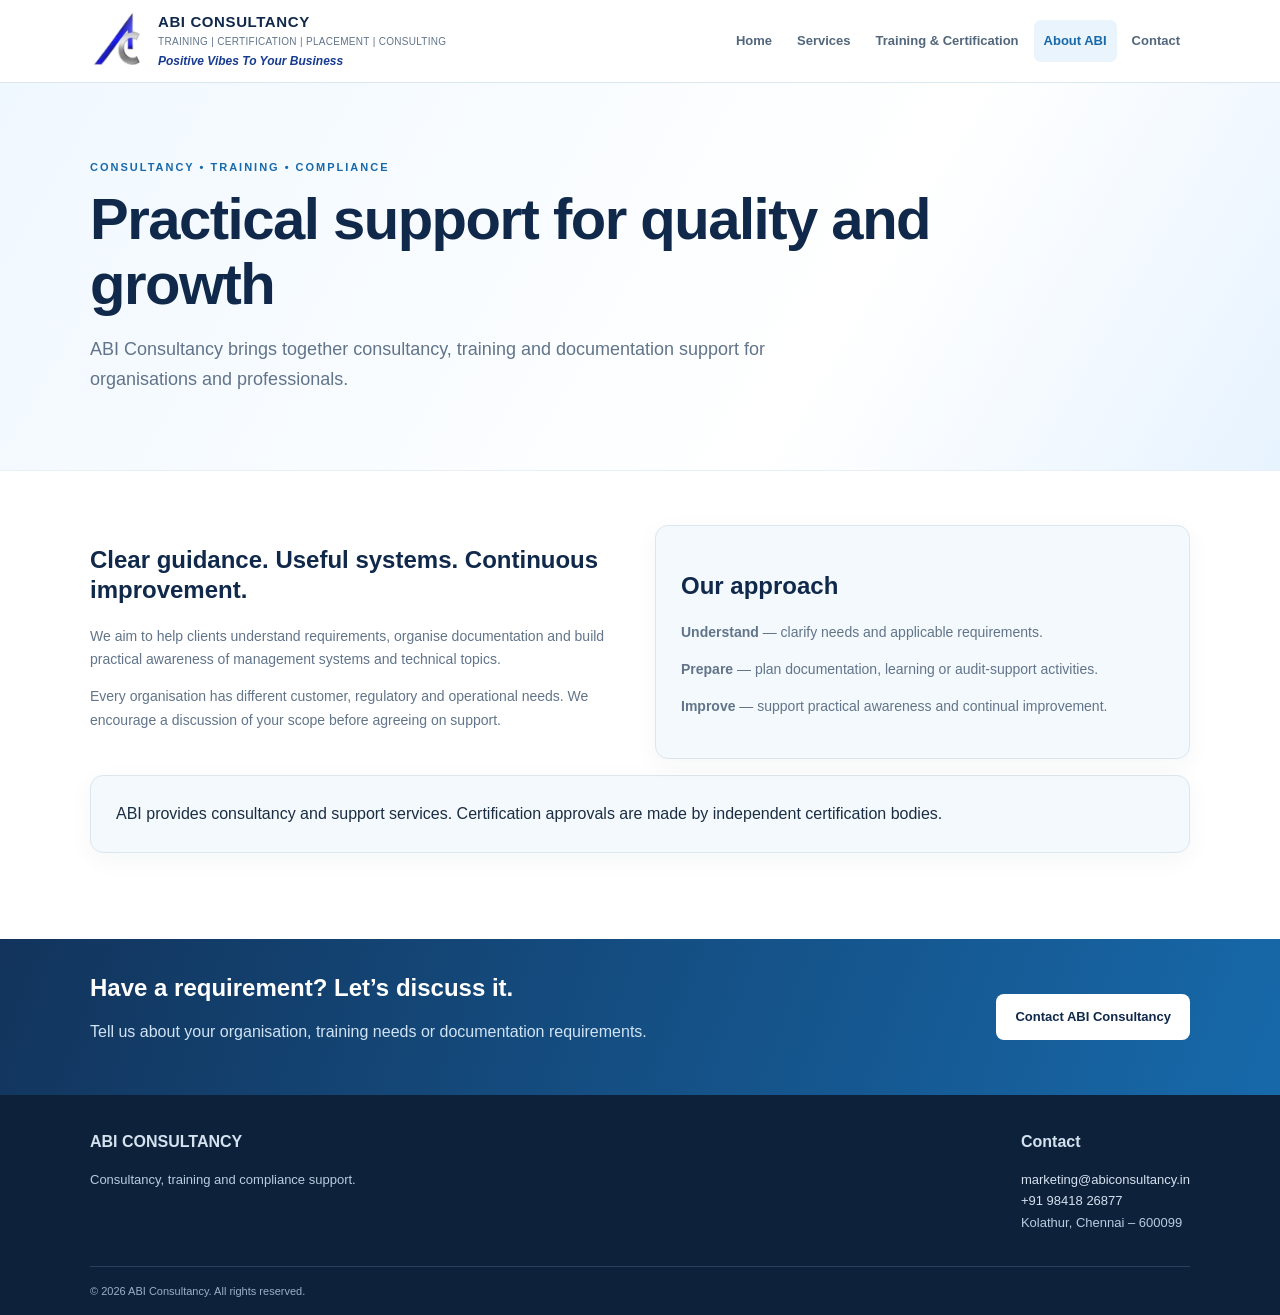
==== about.html @ 4be6f724 "Add files via upload Update ABI website with official logo and tagline" ====
<!doctype html><html lang="en"><head><meta charset="utf-8"><meta name="viewport" content="width=device-width, initial-scale=1"><title>About ABI Consultancy</title><meta name="description" content="ABI Consultancy brings together consultancy, training and documentation support for organisations and professionals."><link rel="stylesheet" href="styles.css"><link rel="icon" href="favicon.svg" type="image/svg+xml"></head><body>
<header><div class="wrap top"><a class="brand" href="index.html"><img class="brand-logo" src="abi-logo.png" alt="ABI Consultancy logo"><span class="brand-copy"><strong>ABI CONSULTANCY</strong><small class="descriptor">TRAINING | CERTIFICATION | PLACEMENT | CONSULTING</small><small class="tagline">Positive Vibes To Your Business</small></span></a><button id="toggle" aria-expanded="false" aria-label="Toggle navigation">☰</button><nav id="nav"><a class="" href="index.html">Home</a><a class="" href="services.html">Services</a><a class="" href="training.html">Training & Certification</a><a class="active" href="about.html">About ABI</a><a class="" href="contact.html">Contact</a></nav></div></header>
<main><section class="hero"><div class="wrap"><p class="eyebrow">CONSULTANCY • TRAINING • COMPLIANCE</p><h1>Practical support for quality and growth</h1><p class="intro">ABI Consultancy brings together consultancy, training and documentation support for organisations and professionals.</p></div></section><section class="wrap content">
<section class="about"><div><h2>Clear guidance. Useful systems. Continuous improvement.</h2><p>We aim to help clients understand requirements, organise documentation and build practical awareness of management systems and technical topics.</p><p>Every organisation has different customer, regulatory and operational needs. We encourage a discussion of your scope before agreeing on support.</p></div><div class="note"><h2>Our approach</h2><p><b>Understand</b> — clarify needs and applicable requirements.</p><p><b>Prepare</b> — plan documentation, learning or audit-support activities.</p><p><b>Improve</b> — support practical awareness and continual improvement.</p></div></section><p class="note">ABI provides consultancy and support services. Certification approvals are made by independent certification bodies.</p>
</section><section class="band"><div class="wrap bandinner"><div><h2>Have a requirement? Let’s discuss it.</h2><p>Tell us about your organisation, training needs or documentation requirements.</p></div><a class="button light" href="contact.html">Contact ABI Consultancy</a></div></section></main>
<footer><div class="wrap foot"><div><strong>ABI CONSULTANCY</strong><p>Consultancy, training and compliance support.</p></div><div><strong>Contact</strong><p><a href="mailto:marketing@abiconsultancy.in">marketing@abiconsultancy.in</a><br><a href="tel:+919841826877">+91 98418 26877</a><br>Kolathur, Chennai – 600099</p></div></div><div class="wrap copyright">© <span id="year"></span> ABI Consultancy. All rights reserved.</div></footer><script src="script.js"></script></body></html>
---- styles.css ----
:root{--navy:#10294b;--blue:#1769aa;--sky:#eaf4fc;--ink:#1a2d43;--muted:#61748a;--line:#dce6ef}*{box-sizing:border-box}body{margin:0;font-family:Arial,Helvetica,sans-serif;color:var(--ink);line-height:1.65}a{color:var(--blue);text-decoration:none}.wrap{width:min(1100px,calc(100% - 36px));margin:auto}header{position:sticky;top:0;background:#fff;border-bottom:1px solid var(--line);z-index:4}.top{min-height:82px;display:flex;align-items:center;justify-content:space-between;gap:20px}.brand{display:flex;align-items:center;gap:10px;color:var(--navy);min-width:260px}.brand-logo{width:58px;height:58px;object-fit:contain;flex-shrink:0}.brand-copy{display:block}.brand strong{display:block;letter-spacing:.6px;font-size:15px;line-height:1.25}.brand small{display:block;font-size:10px;margin-top:3px;line-height:1.35}.brand .descriptor{color:var(--muted);letter-spacing:.3px}.brand .tagline{color:#173b8f;font-size:12px;font-weight:700;font-style:italic;margin-top:4px}nav{display:flex;gap:5px}nav a{font-size:13px;font-weight:bold;padding:10px;border-radius:7px;color:#52667c}nav a:hover,nav a.active{background:var(--sky);color:var(--blue)}#toggle{display:none;background:#fff;border:1px solid var(--line);border-radius:7px;padding:8px 12px;font-size:20px}.hero{background:linear-gradient(120deg,#f0f8ff,#fff 65%,#e7f3ff);padding:64px 0 58px;border-bottom:1px solid #e7f0f7}.eyebrow{font-size:11px;letter-spacing:2px;font-weight:900;color:var(--blue)}h1{font-size:clamp(36px,5vw,58px);line-height:1.12;letter-spacing:-1.5px;color:var(--navy);max-width:850px;margin:10px 0 18px}.intro{font-size:18px;color:var(--muted);max-width:760px}.button{display:inline-block;border:0;border-radius:8px;padding:12px 19px;background:var(--blue);color:white;font-weight:bold;font-size:13px;cursor:pointer}.secondary{background:white;color:var(--navy);border:1px solid #c6d8e8}.content{padding-top:54px;padding-bottom:70px}.cards{display:grid;grid-template-columns:repeat(3,1fr);gap:18px}.cards article,.note,form{border:1px solid var(--line);border-radius:13px;padding:25px;background:#fff;box-shadow:0 7px 24px #10294b0b}.cards b{display:inline-block;background:var(--sky);color:var(--blue);padding:7px 11px;border-radius:7px;font-size:12px}.cards h2,h2{color:var(--navy);line-height:1.25}.cards p,.about p,.contact p{color:var(--muted);font-size:14px}.cards small,small{color:var(--muted)}.about,.contact{display:grid;grid-template-columns:1fr 1fr;gap:30px}.note{background:#f4f9fd}.contact{grid-template-columns:.8fr 1.2fr}.contact form{box-shadow:none}label{display:block;font-size:13px;font-weight:bold;color:var(--navy);margin:12px 0}input,select,textarea{display:block;width:100%;font:inherit;border:1px solid #cbd9e5;border-radius:7px;padding:11px;margin-top:5px}textarea{resize:vertical}.whatsapp{background:#168b58}.band{background:linear-gradient(110deg,#12345c,#1769aa);color:white;padding:34px 0}.bandinner{display:flex;align-items:center;justify-content:space-between;gap:24px}.band h2{color:white;margin:0}.band p{color:#d1e4f5}.light{background:white;color:var(--navy)}footer{background:#0d213b;color:#d4e2ef;padding:34px 0 0}.foot{display:flex;justify-content:space-between;gap:30px;padding-bottom:20px}.foot p{font-size:13px;color:#b9ccdf}.foot a{color:#d4e2ef}.copyright{border-top:1px solid #29415c;padding:15px 0;font-size:11px;color:#9bb0c5}@media(max-width:820px){.cards{grid-template-columns:repeat(2,1fr)}nav a{font-size:11px;padding:8px}}@media(max-width:650px){.top{min-height:72px}#toggle{display:block}nav{display:none;position:absolute;top:71px;left:0;right:0;background:white;border-bottom:1px solid var(--line);padding:12px 18px;flex-direction:column}nav.open{display:flex}nav a{font-size:13px}.cards,.about,.contact{grid-template-columns:1fr}.hero{padding:45px 0}.intro{font-size:16px}.bandinner,.foot{align-items:flex-start;flex-direction:column}.content{padding-top:36px;padding-bottom:45px}}
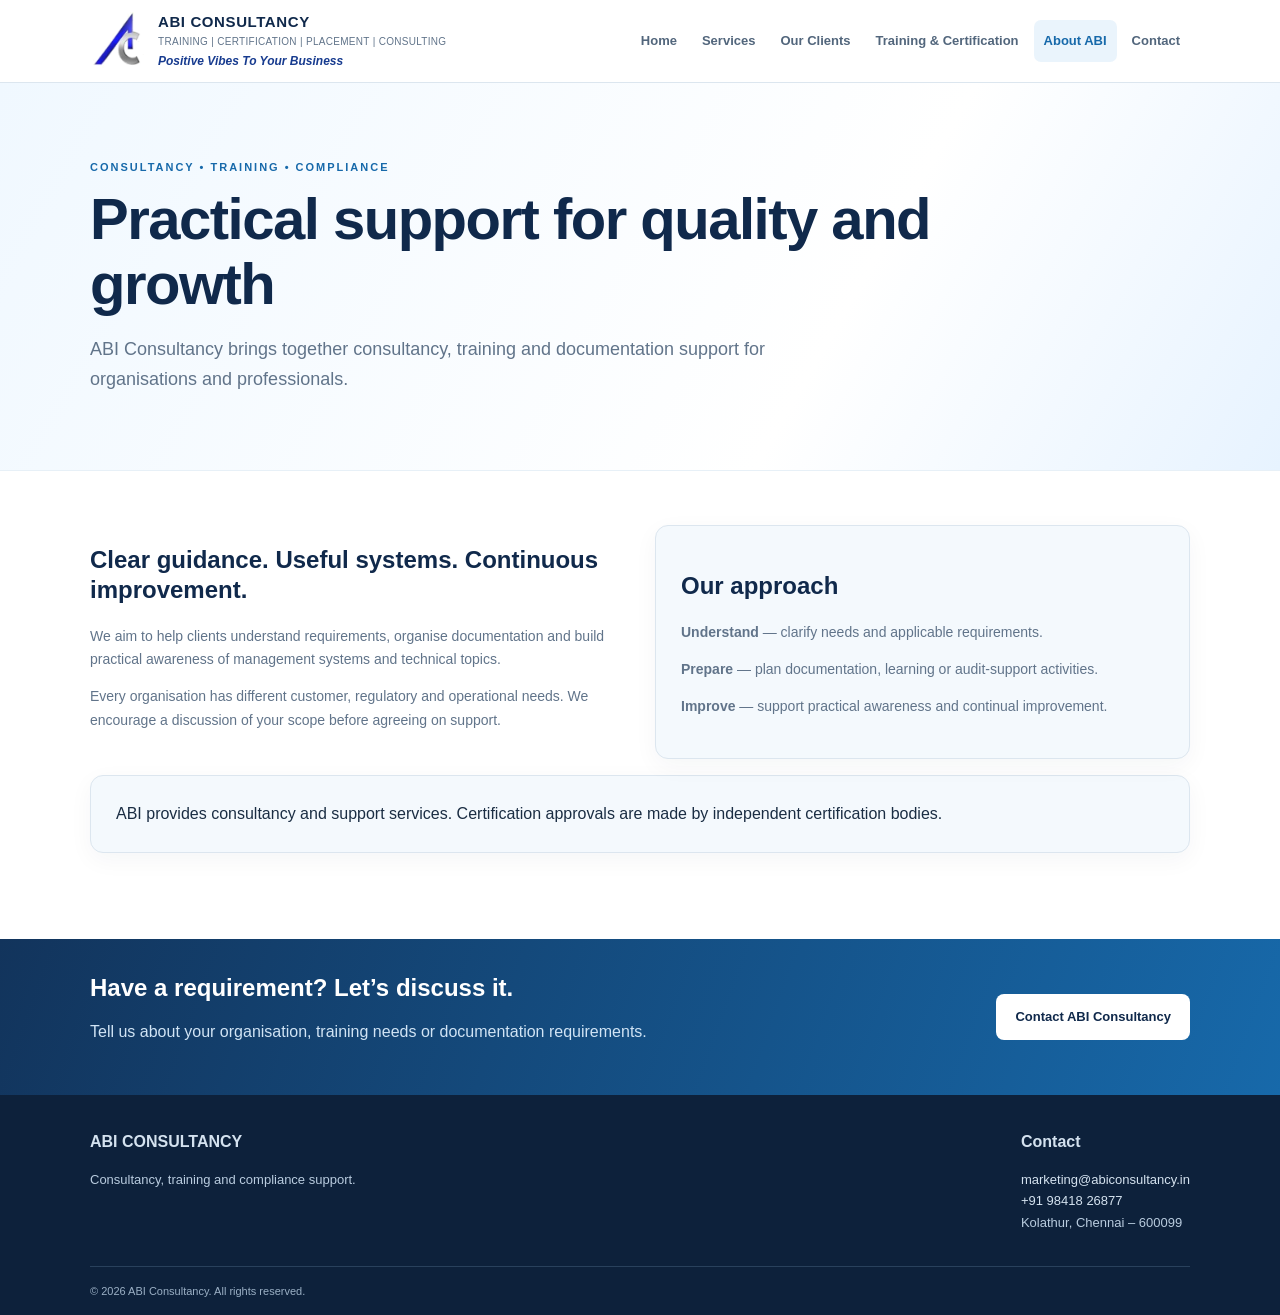
==== commit 50a77754: "Add files via upload Add ABI client references page" ====
--- a/about.html
+++ b/about.html
@@ -1,5 +1,5 @@
 <!doctype html><html lang="en"><head><meta charset="utf-8"><meta name="viewport" content="width=device-width, initial-scale=1"><title>About ABI Consultancy</title><meta name="description" content="ABI Consultancy brings together consultancy, training and documentation support for organisations and professionals."><link rel="stylesheet" href="styles.css"><link rel="icon" href="favicon.svg" type="image/svg+xml"></head><body>
-<header><div class="wrap top"><a class="brand" href="index.html"><img class="brand-logo" src="abi-logo.png" alt="ABI Consultancy logo"><span class="brand-copy"><strong>ABI CONSULTANCY</strong><small class="descriptor">TRAINING | CERTIFICATION | PLACEMENT | CONSULTING</small><small class="tagline">Positive Vibes To Your Business</small></span></a><button id="toggle" aria-expanded="false" aria-label="Toggle navigation">☰</button><nav id="nav"><a class="" href="index.html">Home</a><a class="" href="services.html">Services</a><a class="" href="training.html">Training & Certification</a><a class="active" href="about.html">About ABI</a><a class="" href="contact.html">Contact</a></nav></div></header>
+<header><div class="wrap top"><a class="brand" href="index.html"><img class="brand-logo" src="abi-logo.png" alt="ABI Consultancy logo"><span class="brand-copy"><strong>ABI CONSULTANCY</strong><small class="descriptor">TRAINING | CERTIFICATION | PLACEMENT | CONSULTING</small><small class="tagline">Positive Vibes To Your Business</small></span></a><button id="toggle" aria-expanded="false" aria-label="Toggle navigation">☰</button><nav id="nav"><a class="" href="index.html">Home</a><a class="" href="services.html">Services</a><a class="" href="clients.html">Our Clients</a><a class="" href="training.html">Training & Certification</a><a class="active" href="about.html">About ABI</a><a class="" href="contact.html">Contact</a></nav></div></header>
 <main><section class="hero"><div class="wrap"><p class="eyebrow">CONSULTANCY • TRAINING • COMPLIANCE</p><h1>Practical support for quality and growth</h1><p class="intro">ABI Consultancy brings together consultancy, training and documentation support for organisations and professionals.</p></div></section><section class="wrap content">
 <section class="about"><div><h2>Clear guidance. Useful systems. Continuous improvement.</h2><p>We aim to help clients understand requirements, organise documentation and build practical awareness of management systems and technical topics.</p><p>Every organisation has different customer, regulatory and operational needs. We encourage a discussion of your scope before agreeing on support.</p></div><div class="note"><h2>Our approach</h2><p><b>Understand</b> — clarify needs and applicable requirements.</p><p><b>Prepare</b> — plan documentation, learning or audit-support activities.</p><p><b>Improve</b> — support practical awareness and continual improvement.</p></div></section><p class="note">ABI provides consultancy and support services. Certification approvals are made by independent certification bodies.</p>
 </section><section class="band"><div class="wrap bandinner"><div><h2>Have a requirement? Let’s discuss it.</h2><p>Tell us about your organisation, training needs or documentation requirements.</p></div><a class="button light" href="contact.html">Contact ABI Consultancy</a></div></section></main>
